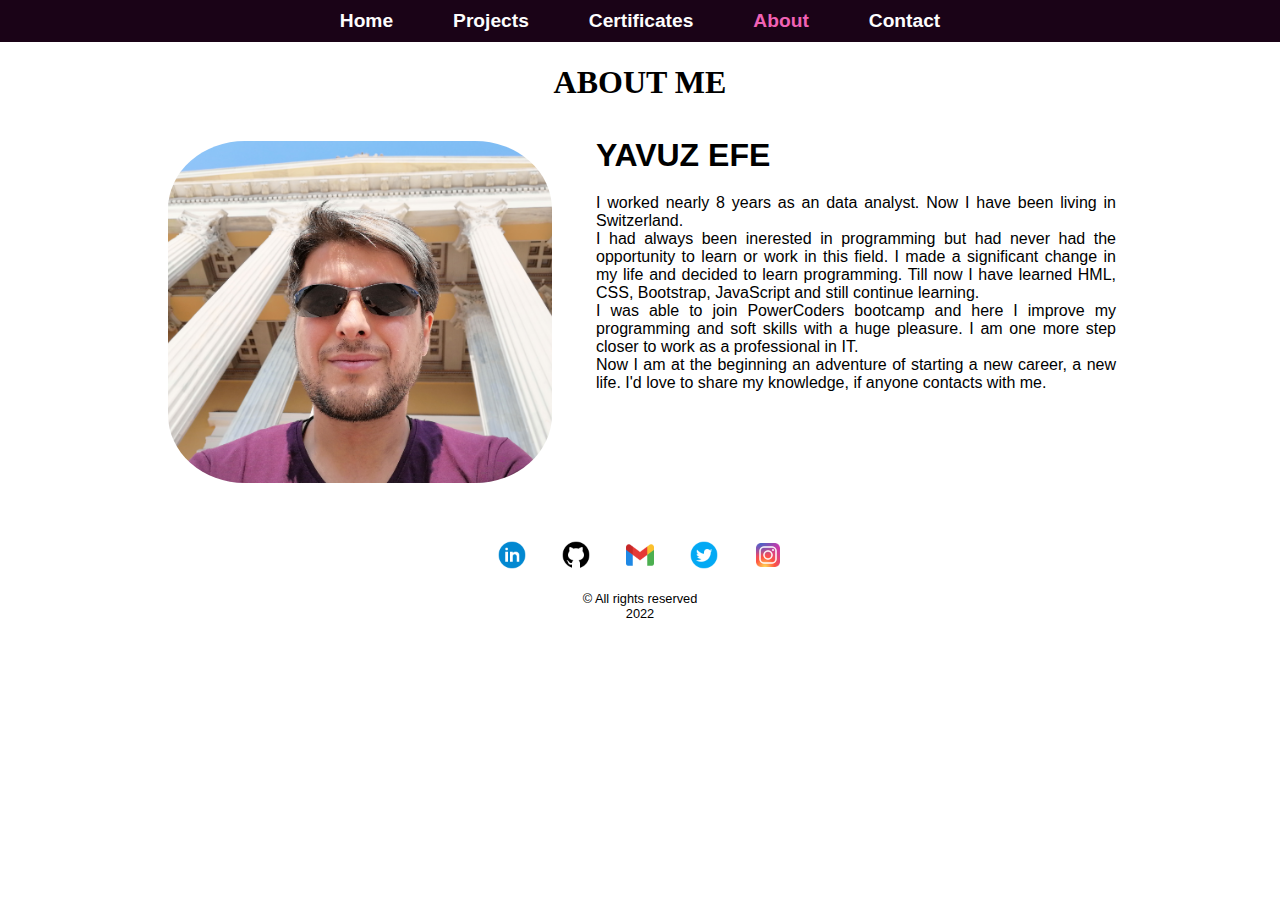
==== about.html @ 645559d1 "create portfolio website" ====
<!DOCTYPE html>
<html lang="en">

<head>
  <meta charset="UTF-8" />
  <meta http-equiv="X-UA-Compatible" content="IE=edge" />
  <meta name="viewport" content="width=device-width, initial-scale=1.0" />
  <title>Personal Portfolio</title>
  <link rel="stylesheet" href="style.css" />
  <link rel="stylesheet" href="media_querries.css">
</head>

<body>
  <nav>
    <ul>
      <li><a href="index.html">Home</a></li>
      <li><a href="projects.html">Projects</a></li>
      <li><a href="certificate.html">Certificates</a></li>
      <li><a class="active_nav" href="about.html">About</a></li>
      <li><a href="contact.html">Contact</a></li>
    </ul>
  </nav>

  <section id="about">
    <h1 class="headings">ABOUT ME</h1>
    <div id="pic">
      <img src="images/profil.png" alt="Photo of Yavuz Efe" title="From Greece" />
      <div id="intro">
        <h2>YAVUZ EFE</h2>
        <p>
          I worked nearly 8 years as an data analyst. Now I have been living in
          Switzerland. <br> I had always been inerested in programming but had never had the opportunity to learn or
          work in this field. I made a significant change in my life and decided to learn programming. Till now I have
          learned HML, CSS, Bootstrap, JavaScript and still continue learning. <br> I was able to join PowerCoders
          bootcamp and here I improve my programming and soft skills with a huge pleasure. I am one more step closer to work
          as a professional in IT. <br> Now I am at the beginning an adventure of starting a new career, a new life. I'd
          love to share my knowledge, if anyone contacts with me.
        </p>
      </div>
    </div>
  </section>

  <footer>
    <div class="footer-icons">
      <a href="https://www.linkedin.com/in/yavuz-efe-206b391b7/"><img src="images/icons8-linkedin-circled-48.png"
          alt="linkedin icon"></a>
      <a href="https://github.com/yavuzefe"><img src="images/icons8-github-48.png" alt="github icon"></a>
      <a href="#"><img src="images/icons8-gmail-48.png" alt="E-mail icon"></a>
      <a href="#"><img src="images/icons8-twitter-circled-48.png" alt="twitter icon"></a>
      <a href="#"><img src="images/icons8-instagram-48.png" alt="instagram icon"></a>
    </div>
    <p>&#169 All rights reserved</p>
    <p>2022</p>
  </footer>

</body>

</html>
---- style.css ----
html {
    box-sizing: border-box;
    scroll-behavior: smooth;
}

* {
    box-sizing: inherit;
    font-family: sans-serif;
    margin: 0;
    padding: 0;
}
section{
    width: 80vw;
    /* height: 90vh; */
    margin: auto;
}
/* section::before {
    content: '';
    display: block;
    height: 2rem;
  } */

h1{
    margin-top: 2rem;
}
/* NAVIGATOR */
/* #check{
    display: none;
} */
nav {
    display: flex;
    flex-wrap: wrap;
    justify-content: center;
    align-items: center;
    background-color: rgb(26, 3, 23);
    position: fixed;
    top: 0;
    width: 100%;
}
nav ul {
    display: flex;
    list-style: none;
    margin: 10px;
}
nav ul li {
    font-size: 1.2rem;
    font-weight: bold;
}
nav ul li a {
    color: #FDFDFD;
    padding: 10px 30px;
    text-decoration: none;
    transition: all 0.5s ease;
}

nav ul li .active_nav{
    color: #f062b5;
}

nav ul li a:hover {
    color: #f062b5;
    border-bottom: solid 3px #f062b5;
}

.headings {
    font-family: century;
    font-size: 2rem;
    text-align: center;
    margin: 3rem auto 1rem ;
}

/* HOME SECTION */

#home {
    display: flex;
    flex-direction: row;
    justify-content: space-around;
    align-items: center ;
}

#container{
    display: flex;
    flex-direction: column;
    justify-content: center;
    width: 50%;
}

#home img{
    display: block;
    height: 35vw;
    margin-top: 1rem;
    border-radius: 0% 0% 10% 10%;
}

#home p {
    font-size: 1.2rem;
    padding-left: 2rem;
}
/* #home a {
    margin: auto;
}
#home a:hover{
    cursor:default;
} */
#resumebutton{
    width: 35%;
    margin: 2rem auto 0;
    padding: 0.3em;
    background-color: #ae31b2;
    color: whitesmoke;
    font-size: large;
    border-radius: 1em;
    font-size: 1.3rem;
    font-weight: 700;
}

#resumebutton:hover{
    cursor: pointer;
    box-shadow: 5px 5px 20px 0 #6248cd;
    transition: 0.3s;
}

/* PROJECT SECTION */

#projects {
    flex-direction: column;
    align-items: center;
    justify-content: center;
    padding: 1rem;
}

.projectgallery {
    display: flex;
    flex-wrap: wrap;
    justify-content: space-around;
}

.galleryitems{
    display: flex;
    flex-direction: column;
    align-items: center;
    width: 50%;
    /* height: 20rem; */
}

.galleryitems img {
    width: 20vw;
    height: 35vh;
    margin: 1rem;
    border-radius: 10%;
    box-shadow: 0 14px 8px 0 rgba(153, 12, 12, 0.2), 0 6px 20px 0 rgba(245, 8, 8, 0.2);
    transition: 0.5s;
    justify-self: center;
}
.galleryitems img:hover{
    box-shadow: 0 14px 16px 0 rgba(126, 10, 10, 0.6), 0 16px 35px 0 rgba(174, 4, 4, 0.45);
}
.cardtext{
    display: flex;
    flex-direction: column;
    justify-content: center;
    align-items: center;
    width: auto;
    flex-wrap: wrap;
}
.cardtext h2{
    display: flex;
    flex-wrap: wrap;
    margin: 1rem auto;
    color: #6248cd;
}
.apptools{
    font-size: large;
    margin-top: 2rem;font-weight: 700;
    color: #242424;
}

/* CERTIFICATES */

.certificates{
    display: flex;
    flex-direction: row;
    width: 100%;

}

.links{
    display: flex;
    flex-direction: column;
    justify-content: center;
    height: auto;
    width: 40%;
}
.links a {
    text-decoration:none;
    font-size: large;
    margin: 0.5rem;
  }

.slider {
    display: flex;
    height: auto;
    width: 55%;
    list-style: none;
    overflow: hidden;
    scroll-behavior: smooth;
    transition: 0.5s ease-in;
  }
  .slider li {
    /* color: #dbdbdb; */
    /* font-size: 300px; */
    flex-shrink: 0;
    width: 100%;
    display: flex;
    align-items: center;
    justify-content: center;
  }
  .slider li img{
      width: 100%;
      height: auto;
  }
  .purple {
    background-color: #348888;
  }
  .green {
    background-color: #22babb;
  }
  .maginta {
    background-color: #9ef8ee;
  }
  .blue {
    background-color: #fa7f08;
  }
  .yellow {
    background-color: #f24405;
  }
 

/* ABOUT SECTION */

#about {
    flex-direction: column;
    padding: 1rem;
    /* margin-bottom: 50px; */
}

#pic {
    display: flex;
    
}

#pic img { 
    height: 90%;
    width: 30vw;
    margin: 1.5rem;
    border-radius: 20%;
}

#intro {
    display: flex;
    flex-direction: column;
    text-align: justify;
    padding: 20px;
}

#intro h2 {
    font-size: 2rem;
    margin-bottom: 20px;
}

/* Contact Section */
#contact {
    display: flex;
    flex-direction: column;
}

.form {
    display: flex;
    flex-direction: column;
    align-items: center;
}

.inputs {
    padding: 15px;
    margin: 15px;
    width: 30%;
    border: none;
    border-bottom: #6e5a6e8b 2px solid;
    outline: none;
}

.inputs+textarea {
    border-left: 2px solid #6e5a6e8b;
    border-right: 2px solid #6e5a6e8b;
    width: 30%;
}

#send {
    background-color: #ea37a07e;
    padding: 15px 35px;
    margin: 50px auto;
    border: none;
    border-radius: 5%;
    color: white;
}

#send:hover {
    cursor: pointer;
    box-shadow: 0 5px 5px black;
}

/* FOOTER ICONS */
footer {
    display: flex;
    flex-direction: column;
    align-items: center;
    height: 1vh;
}

.footer-icons {
    display: flex;
    flex-direction: row;
    align-items: center;
    justify-content: space-between;
    margin: 1rem;
}
.footer-icons a{
    display: block;
    margin: 0 1rem;
}

.footer-icons img{
    height: 2rem;
}

footer p {
    font-size: 0.8rem;
}
---- media_querries.css ----
@media screen and (max-width:768px) {
    /* navbar */

    .headings {
        font-size: 2.5rem;
    }

    #resumebutton{
        width: 100%;
    }

    /* PROJECT */
    .galleryitems{
        width: 100%;
    }
    .galleryitems img {
        width: 80%;
        height: auto;
    }

    /* About */
    #pic {
        flex-direction: column;
        align-items: center;
    }

    #pic img {
        width: 500px;
        height: 300px;
    }

    #intro h2 {
        text-align: center;
        padding: 10px;
    }

    /* Contact */
    .inputs {
        width: 60%;
    }

    #message {
        width: 60%;
    }

    #send {
        width: 20%;
    }
}

@media screen and (max-width:640px) {

    /* HAMBURGER MENU */
    /* #check{
        display: none;
    } */
    label {
        display: flex;
        flex-direction: column;
        width: 70px;
        cursor: pointer;
    }
    label span {
        background: #fff;
        border-radius: 10px;
        height: 7px;
        margin: 7px 0;
        transition: .4s cubic-bezier(0.68, -0.6, 0.32, 1.6);
    }
    span:nth-of-type(1) {
        width: 50%;
    }
    span:nth-of-type(2) {
        width: 100%;
    }
    span:nth-of-type(3) {
        width: 75%;
    }
    input[type="checkbox"] {
        display: none;
    }
    input[type="checkbox"]:checked~span:nth-of-type(1) {
        transform-origin: bottom;
        transform: rotatez(45deg) translate(8px, 0px)
    }
    input[type="checkbox"]:checked~span:nth-of-type(2) {
        transform-origin: top;
        transform: rotatez(-45deg)
    }

    input[type="checkbox"]:checked~span:nth-of-type(3) {

        transform-origin: bottom;
        width: 50%;
        transform: translate(30px, -11px) rotatez(45deg);
    }

    /* HOME */
    #home {
        height: 820px;
    }

    #headings {
        font-size: 1.5rem;
    }

    /* About */
    #pic img {
        width: 300px;
        height: 175px;
    }

    #intro h2 {
        font-size: 1.3rem;
    }

    /* Projects */
    .gallery img {
        width: 100vw;
        height: auto;
        /* margin: 10px; */
    }

    /* Contact */
    .inputs {
        width: 80%;
    }

    #message {
        width: 80%
    }

    #send {
        width: 30%;
    }
}
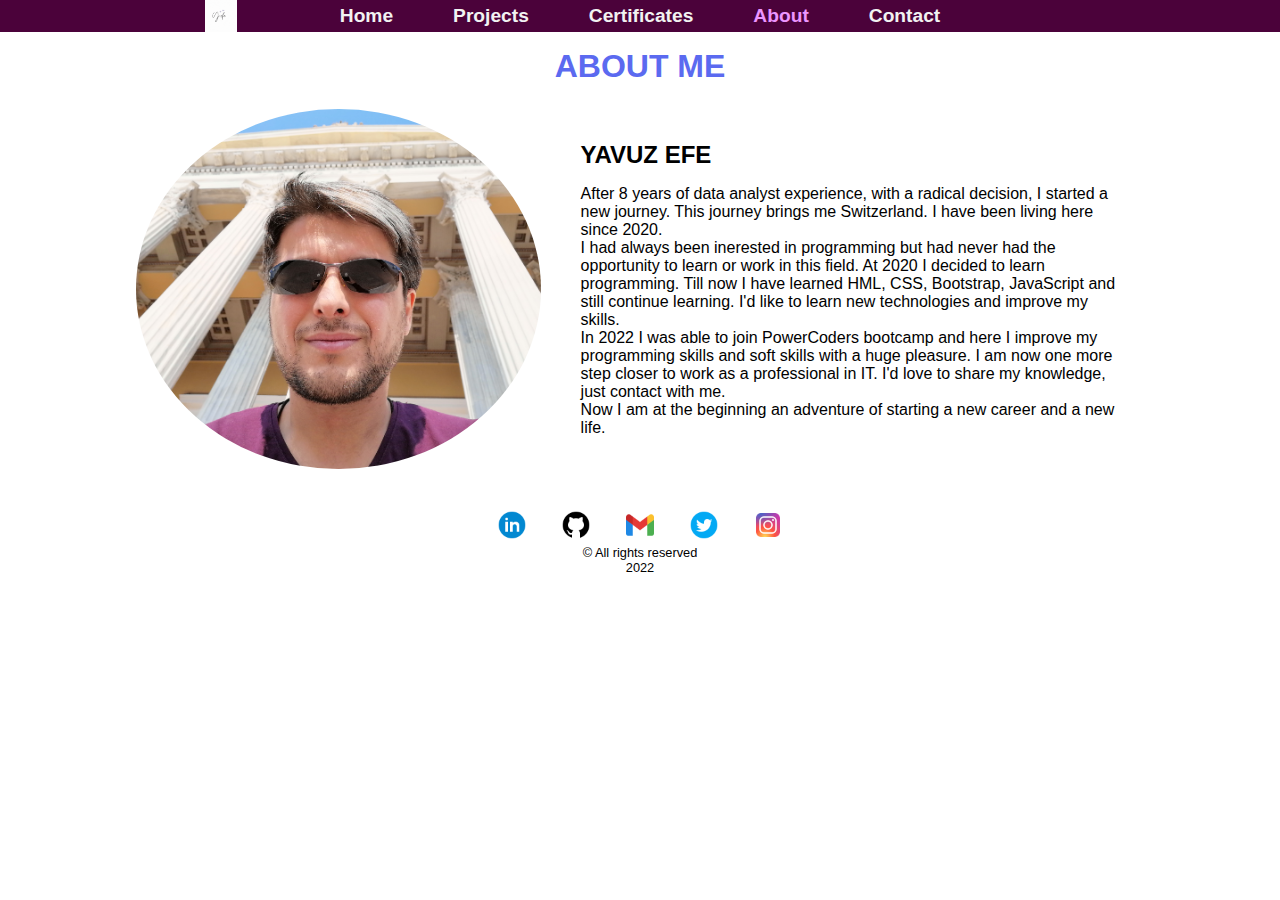
==== commit 16532dd4: "arrange colors and media querries" ====
--- a/about.html
+++ b/about.html
@@ -12,7 +12,12 @@
 
 <body>
   <nav>
-    <ul>
+    <div id="logo"><img src="/images/logo.gif" alt="logo"></div>
+    <input id="menu_toggle" type="checkbox">
+    <label class="menu_btn" for="menu_toggle">
+      <span></span>
+    </label>
+    <ul class="menu_box" id="main-nav">
       <li><a href="index.html">Home</a></li>
       <li><a href="projects.html">Projects</a></li>
       <li><a href="certificate.html">Certificates</a></li>
@@ -25,16 +30,15 @@
     <h1 class="headings">ABOUT ME</h1>
     <div id="pic">
       <img src="images/profil.png" alt="Photo of Yavuz Efe" title="From Greece" />
-      <div id="intro">
+      <div id="introduction">
         <h2>YAVUZ EFE</h2>
         <p>
-          I worked nearly 8 years as an data analyst. Now I have been living in
-          Switzerland. <br> I had always been inerested in programming but had never had the opportunity to learn or
-          work in this field. I made a significant change in my life and decided to learn programming. Till now I have
-          learned HML, CSS, Bootstrap, JavaScript and still continue learning. <br> I was able to join PowerCoders
-          bootcamp and here I improve my programming and soft skills with a huge pleasure. I am one more step closer to work
-          as a professional in IT. <br> Now I am at the beginning an adventure of starting a new career, a new life. I'd
-          love to share my knowledge, if anyone contacts with me.
+          After 8 years of data analyst experience, with a radical decision, I started a new journey. This journey brings me Switzerland. I have been living here since 2020. <br> I had always been inerested in programming but had never had the opportunity to learn or
+          work in this field. At 2020 I decided to learn programming. Till now I have
+          learned HML, CSS, Bootstrap, JavaScript and still continue learning. I'd like to learn new technologies and improve my skills.<br> In 2022 I was able to join PowerCoders
+          bootcamp and here I improve my programming skills and soft skills with a huge pleasure. I am now one more step closer to work
+          as a professional in IT. I'd
+          love to share my knowledge, just contact with me.<br> Now I am at the beginning an adventure of starting a new career and a new life. 
         </p>
       </div>
     </div>
--- a/style.css
+++ b/style.css
@@ -9,64 +9,76 @@
     margin: 0;
     padding: 0;
 }
-section{
+
+section {
     width: 80vw;
-    /* height: 90vh; */
     margin: auto;
 }
-/* section::before {
-    content: '';
-    display: block;
-    height: 2rem;
-  } */
-
-h1{
+
+h1 {
     margin-top: 2rem;
 }
+
 /* NAVIGATOR */
-/* #check{
-    display: none;
-} */
+
 nav {
     display: flex;
     flex-wrap: wrap;
     justify-content: center;
     align-items: center;
-    background-color: rgb(26, 3, 23);
+    background-color: #4b023a;
     position: fixed;
     top: 0;
     width: 100%;
-}
+    height: 2rem;
+}
+
+nav #logo img{
+    height: 2rem;
+    position: absolute;
+    left: 16%;
+    top: 0%;
+}
+
 nav ul {
     display: flex;
     list-style: none;
-    margin: 10px;
-}
+}
+
 nav ul li {
     font-size: 1.2rem;
     font-weight: bold;
 }
+
 nav ul li a {
-    color: #FDFDFD;
-    padding: 10px 30px;
+    color: #F2F2F2;
+    padding: 0px 30px;
     text-decoration: none;
     transition: all 0.5s ease;
 }
 
-nav ul li .active_nav{
-    color: #f062b5;
+nav ul li .active_nav {
+    color: #ec95ff;
 }
 
 nav ul li a:hover {
-    color: #f062b5;
-    border-bottom: solid 3px #f062b5;
+    color: #ec95ff;
+    border-bottom: solid 3px #ec95ff    ;
+    border-radius: 5px;
 }
 
 .headings {
-    font-family: century;
+    color: #5B6AF0;
+    font-family: 'Franklin Gothic Medium', 'Arial Narrow', Arial, sans-serif;
     font-size: 2rem;
+    font-weight: 700;
     text-align: center;
-    margin: 3rem auto 1rem ;
+    margin: 3rem auto 1rem;
+}
+
+/* HAMBURGER MENU */
+#menu_toggle, .menu_btn {
+    display: none;
 }
 
 /* HOME SECTION */
@@ -75,17 +87,17 @@
     display: flex;
     flex-direction: row;
     justify-content: space-around;
-    align-items: center ;
-}
-
-#container{
+    align-items: center;
+}
+
+#container {
     display: flex;
     flex-direction: column;
     justify-content: center;
     width: 50%;
 }
 
-#home img{
+#home img {
     display: block;
     height: 35vw;
     margin-top: 1rem;
@@ -96,17 +108,12 @@
     font-size: 1.2rem;
     padding-left: 2rem;
 }
-/* #home a {
-    margin: auto;
-}
-#home a:hover{
-    cursor:default;
-} */
-#resumebutton{
+
+#resumebutton {
     width: 35%;
     margin: 2rem auto 0;
     padding: 0.3em;
-    background-color: #ae31b2;
+    background-color: #ad0586d7;
     color: whitesmoke;
     font-size: large;
     border-radius: 1em;
@@ -114,7 +121,7 @@
     font-weight: 700;
 }
 
-#resumebutton:hover{
+#resumebutton:hover {
     cursor: pointer;
     box-shadow: 5px 5px 20px 0 #6248cd;
     transition: 0.3s;
@@ -126,7 +133,6 @@
     flex-direction: column;
     align-items: center;
     justify-content: center;
-    padding: 1rem;
 }
 
 .projectgallery {
@@ -135,15 +141,14 @@
     justify-content: space-around;
 }
 
-.galleryitems{
+.galleryitems {
     display: flex;
     flex-direction: column;
     align-items: center;
     width: 50%;
-    /* height: 20rem; */
-}
-
-.galleryitems img {
+}
+
+.galleryitems a img {
     width: 20vw;
     height: 35vh;
     margin: 1rem;
@@ -152,10 +157,12 @@
     transition: 0.5s;
     justify-self: center;
 }
-.galleryitems img:hover{
+
+.galleryitems img:hover {
     box-shadow: 0 14px 16px 0 rgba(126, 10, 10, 0.6), 0 16px 35px 0 rgba(174, 4, 4, 0.45);
 }
-.cardtext{
+
+.cardtext {
     display: flex;
     flex-direction: column;
     justify-content: center;
@@ -163,39 +170,49 @@
     width: auto;
     flex-wrap: wrap;
 }
-.cardtext h2{
+
+.cardtext h2 {
     display: flex;
     flex-wrap: wrap;
     margin: 1rem auto;
-    color: #6248cd;
-}
-.apptools{
+    color: #AD0586;
+}
+
+.apptools {
     font-size: large;
-    margin-top: 2rem;font-weight: 700;
+    margin-top: 2rem;
+    font-weight: 700;
     color: #242424;
 }
 
 /* CERTIFICATES */
 
-.certificates{
+.certificates {
     display: flex;
     flex-direction: row;
     width: 100%;
-
-}
-
-.links{
+}
+
+.links {
     display: flex;
     flex-direction: column;
     justify-content: center;
     height: auto;
     width: 40%;
 }
+
 .links a {
-    text-decoration:none;
-    font-size: large;
+    text-decoration: none;
+    font-size: medium;
+    font-weight: 600;
+    color: #2b2b2b;
     margin: 0.5rem;
-  }
+
+}
+
+.links a:hover{
+    color: #c40808;
+}
 
 .slider {
     display: flex;
@@ -205,84 +222,75 @@
     overflow: hidden;
     scroll-behavior: smooth;
     transition: 0.5s ease-in;
-  }
-  .slider li {
-    /* color: #dbdbdb; */
-    /* font-size: 300px; */
+}
+
+.slider li {
     flex-shrink: 0;
     width: 100%;
     display: flex;
     align-items: center;
     justify-content: center;
-  }
-  .slider li img{
-      width: 100%;
-      height: auto;
-  }
-  .purple {
-    background-color: #348888;
-  }
-  .green {
-    background-color: #22babb;
-  }
-  .maginta {
-    background-color: #9ef8ee;
-  }
-  .blue {
-    background-color: #fa7f08;
-  }
-  .yellow {
-    background-color: #f24405;
-  }
- 
+}
+
+.slider li img {
+    width: 100%;
+    max-height: 500px;
+}
 
 /* ABOUT SECTION */
 
 #about {
-    flex-direction: column;
-    padding: 1rem;
-    /* margin-bottom: 50px; */
+    display: flex;
+    flex-direction: column;
 }
 
 #pic {
     display: flex;
-    
-}
-
-#pic img { 
-    height: 90%;
-    width: 30vw;
-    margin: 1.5rem;
-    border-radius: 20%;
-}
-
-#intro {
-    display: flex;
-    flex-direction: column;
-    text-align: justify;
-    padding: 20px;
-}
-
-#intro h2 {
-    font-size: 2rem;
-    margin-bottom: 20px;
+    align-items: center;
+    width: 100%;
+    height: auto;
+
+}
+
+#pic img {
+    margin: 0.5rem;
+    border-radius:50%;
+    height: 40vh;
+    width: auto;
+}
+
+#introduction {
+    display: flex;
+    flex-direction: column;
+    justify-content: center;
+    text-align:left;
+    margin: 1rem 2rem;
+    font-size: medium;
+}
+
+#introduction h2 {
+    font-size: 1.5rem;
+    margin-bottom: 1rem;
 }
 
 /* Contact Section */
+
 #contact {
     display: flex;
     flex-direction: column;
+    align-items: center;
 }
 
 .form {
     display: flex;
     flex-direction: column;
+    justify-content: center;
     align-items: center;
 }
 
 .inputs {
-    padding: 15px;
-    margin: 15px;
+    padding: 0.3rem 1rem;
+    margin: 1rem;
     width: 30%;
     border: none;
     border-bottom: #6e5a6e8b 2px solid;
@@ -290,23 +298,25 @@
 }
 
 .inputs+textarea {
-    border-left: 2px solid #6e5a6e8b;
-    border-right: 2px solid #6e5a6e8b;
+    border: 2px solid #6e5a6e8b;
     width: 30%;
+    padding: 1rem;
 }
 
 #send {
-    background-color: #ea37a07e;
-    padding: 15px 35px;
-    margin: 50px auto;
+    background-color: #F042FC;
+    padding: 0.5rem 2rem;
+    margin: 2rem auto 0;
     border: none;
-    border-radius: 5%;
+    border-radius: 10px;
     color: white;
+    font-size:large;
 }
 
 #send:hover {
     cursor: pointer;
     box-shadow: 0 5px 5px black;
+    transition: 0.3s;
 }
 
 /* FOOTER ICONS */
@@ -314,22 +324,24 @@
     display: flex;
     flex-direction: column;
     align-items: center;
-    height: 1vh;
+    margin-top: 1rem;
 }
 
 .footer-icons {
     display: flex;
     flex-direction: row;
+    flex-wrap: wrap;
     align-items: center;
     justify-content: space-between;
-    margin: 1rem;
-}
-.footer-icons a{
+    margin-top: 1rem;
+}
+
+.footer-icons a {
     display: block;
     margin: 0 1rem;
 }
 
-.footer-icons img{
+.footer-icons img {
     height: 2rem;
 }
 
--- a/media_querries.css
+++ b/media_querries.css
@@ -1,65 +1,20 @@
 @media screen and (max-width:768px) {
+    nav #logo img{
+        height: 2rem;
+        position: absolute;
+        left: 5%;
+        top: 0%;
+    }
+
     /* navbar */
-
-    .headings {
-        font-size: 2.5rem;
-    }
-
-    #resumebutton{
-        width: 100%;
-    }
-
-    /* PROJECT */
-    .galleryitems{
-        width: 100%;
-    }
-    .galleryitems img {
-        width: 80%;
-        height: auto;
-    }
-
-    /* About */
-    #pic {
-        flex-direction: column;
-        align-items: center;
-    }
-
-    #pic img {
-        width: 500px;
-        height: 300px;
-    }
-
-    #intro h2 {
-        text-align: center;
-        padding: 10px;
-    }
-
-    /* Contact */
-    .inputs {
-        width: 60%;
-    }
-
-    #message {
-        width: 60%;
-    }
-
-    #send {
-        width: 20%;
-    }
-}
-
-@media screen and (max-width:640px) {
-
-    /* HAMBURGER MENU */
-    /* #check{
-        display: none;
-    } */
+    /* hamburger menu */
     label {
         display: flex;
         flex-direction: column;
         width: 70px;
         cursor: pointer;
     }
+
     label span {
         background: #fff;
         border-radius: 10px;
@@ -67,22 +22,28 @@
         margin: 7px 0;
         transition: .4s cubic-bezier(0.68, -0.6, 0.32, 1.6);
     }
+
     span:nth-of-type(1) {
         width: 50%;
     }
+
     span:nth-of-type(2) {
         width: 100%;
     }
+
     span:nth-of-type(3) {
         width: 75%;
     }
+
     input[type="checkbox"] {
         display: none;
     }
+
     input[type="checkbox"]:checked~span:nth-of-type(1) {
         transform-origin: bottom;
         transform: rotatez(45deg) translate(8px, 0px)
     }
+
     input[type="checkbox"]:checked~span:nth-of-type(2) {
         transform-origin: top;
         transform: rotatez(-45deg)
@@ -95,10 +56,130 @@
         transform: translate(30px, -11px) rotatez(45deg);
     }
 
+    #menu_toggle {
+        opacity: 0;
+    }
+
+    #menu_toggle:checked~.menu_btn>span {
+        transform: rotate(45deg);
+    }
+
+    #menu_toggle:checked~.menu_btn>span::before {
+        top: 0;
+        transform: rotate(0);
+    }
+
+    #menu_toggle:checked~.menu_btn>span::after {
+        top: 0;
+        transform: rotate(90deg);
+    }
+
+    #menu_toggle:checked~.menu_box {
+        visibility: visible;
+        top: 0;
+        left: 0;
+    }
+
+    .menu_btn {
+        display: flex;
+        align-items: center;
+        position: fixed;
+        top: 0.5rem;
+        right: 1rem;
+        width: 26px;
+        height: 26px;
+        cursor: pointer;
+        z-index: 1;
+    }
+
+    .menu_btn>span, .menu_btn>span::before, .menu_btn>span::after {
+        display: block;
+        position: absolute;
+
+        width: 100%;
+        height: 2px;
+        background-color: #dfdcdc;
+        transition-duration: .25s;
+    }
+
+    .menu_btn>span::before {
+        content: '';
+        top: -8px;
+    }
+
+    .menu_btn>span::after {
+        content: '';
+        top: 8px;
+    }
+
+    .menu_box {
+        display: block;
+        position: fixed;
+        visibility: hidden;
+        top: -100%;
+        left: 0;
+        width: 100%;
+        margin: 0;
+        padding: 2rem 1rem;
+        background-color: #4b023a;
+        box-shadow: 1px 10px 10px rgba(0, 0, 0, .7);
+        transition: all .25s linear;
+    }
+
+    .headings {
+        font-size: 2.5rem;
+    }
+
+    #resumebutton {
+        width: 100%;
+    }
+
+    /* PROJECT */
+    .galleryitems {
+        width: 100%;
+        margin-bottom: 2rem;
+    }
+    .galleryitems a  {
+        display: flex;
+        justify-content: center;
+        margin-bottom: 1rem;
+    }
+    .galleryitems a img {
+        width: 80%;
+        height: auto;
+        margin: 0 auto;
+    }
+
+    /* About */
+    #pic {
+        flex-direction: column;
+        align-items: center;
+    }
+
+    #pic img {
+        width: 500px;
+        height: 300px;
+    }
+
+    #intro h2 {
+        text-align: center;
+        padding: 10px;
+    }
+
+    /* Contact */
+    .inputs {
+        width: 60%;
+    }
+
+    #message {
+        width: 60%;
+    }
+
+    #send {
+        width: 100%;
+    }
+
     /* HOME */
-    #home {
-        height: 820px;
-    }
 
     #headings {
         font-size: 1.5rem;
@@ -106,8 +187,8 @@
 
     /* About */
     #pic img {
-        width: 300px;
-        height: 175px;
+        height: 20vh;
+        width: auto;
     }
 
     #intro h2 {
@@ -133,4 +214,27 @@
     #send {
         width: 30%;
     }
+}
+
+@media screen and (max-width:400px) {
+    /* HOME SECTION */
+    #home img{
+        display: none;
+    }
+    #container{
+        width: 100%;
+    }
+
+    /* #ABOUT SECTION */
+    #send {
+        background-color: #F042FC;
+        padding: 0.5rem;
+}
+    /* CERTIFICATES SECTION */
+    .links{
+        width: 100%;
+    }
+.slider{
+    display: none;
+}
 }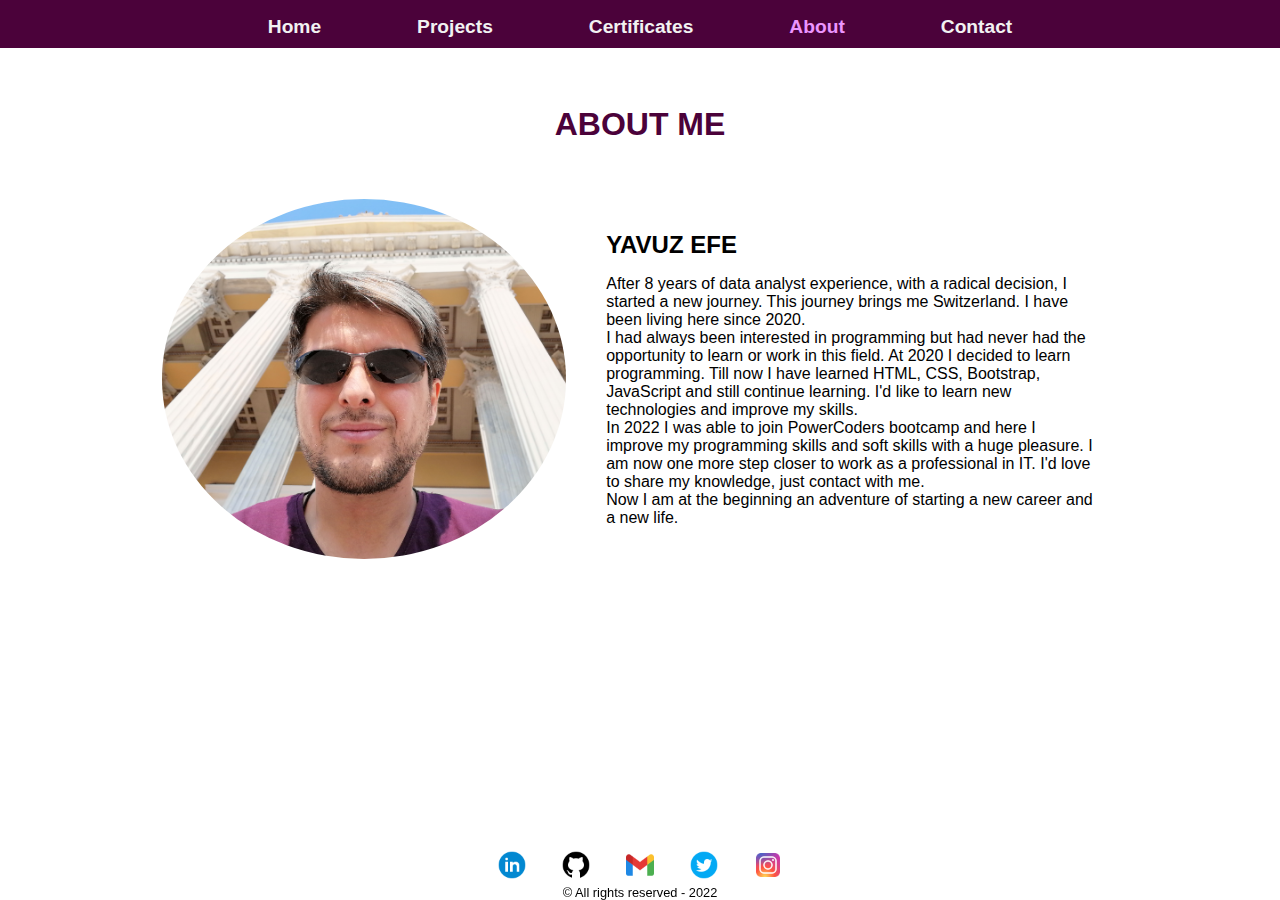
==== commit 08931799: "align the sections and reduce the colors" ====
--- a/about.html
+++ b/about.html
@@ -12,7 +12,6 @@
 
 <body>
   <nav>
-    <div id="logo"><img src="/images/logo.gif" alt="logo"></div>
     <input id="menu_toggle" type="checkbox">
     <label class="menu_btn" for="menu_toggle">
       <span></span>
@@ -33,9 +32,9 @@
       <div id="introduction">
         <h2>YAVUZ EFE</h2>
         <p>
-          After 8 years of data analyst experience, with a radical decision, I started a new journey. This journey brings me Switzerland. I have been living here since 2020. <br> I had always been inerested in programming but had never had the opportunity to learn or
+          After 8 years of data analyst experience, with a radical decision, I started a new journey. This journey brings me Switzerland. I have been living here since 2020. <br> I had always been interested in programming but had never had the opportunity to learn or
           work in this field. At 2020 I decided to learn programming. Till now I have
-          learned HML, CSS, Bootstrap, JavaScript and still continue learning. I'd like to learn new technologies and improve my skills.<br> In 2022 I was able to join PowerCoders
+          learned HTML, CSS, Bootstrap, JavaScript and still continue learning. I'd like to learn new technologies and improve my skills.<br> In 2022 I was able to join PowerCoders
           bootcamp and here I improve my programming skills and soft skills with a huge pleasure. I am now one more step closer to work
           as a professional in IT. I'd
           love to share my knowledge, just contact with me.<br> Now I am at the beginning an adventure of starting a new career and a new life. 
@@ -53,8 +52,7 @@
       <a href="#"><img src="images/icons8-twitter-circled-48.png" alt="twitter icon"></a>
       <a href="#"><img src="images/icons8-instagram-48.png" alt="instagram icon"></a>
     </div>
-    <p>&#169 All rights reserved</p>
-    <p>2022</p>
+    <p>&#169 All rights reserved - 2022</p>
   </footer>
 
 </body>
--- a/style.css
+++ b/style.css
@@ -12,7 +12,7 @@
 
 section {
     width: 80vw;
-    margin: auto;
+    margin: auto;  
 }
 
 h1 {
@@ -30,14 +30,7 @@
     position: fixed;
     top: 0;
     width: 100%;
-    height: 2rem;
-}
-
-nav #logo img{
-    height: 2rem;
-    position: absolute;
-    left: 16%;
-    top: 0%;
+    height: 3rem;
 }
 
 nav ul {
@@ -48,11 +41,12 @@
 nav ul li {
     font-size: 1.2rem;
     font-weight: bold;
+    margin: 1rem;
 }
 
 nav ul li a {
     color: #F2F2F2;
-    padding: 0px 30px;
+    margin: 2rem;
     text-decoration: none;
     transition: all 0.5s ease;
 }
@@ -67,13 +61,13 @@
     border-radius: 5px;
 }
 
-.headings {
-    color: #5B6AF0;
+.headings, #greetingh1 {
+    color: #4b023a;
     font-family: 'Franklin Gothic Medium', 'Arial Narrow', Arial, sans-serif;
     font-size: 2rem;
     font-weight: 700;
     text-align: center;
-    margin: 3rem auto 1rem;
+    margin: 5rem auto 1rem;
 }
 
 /* HAMBURGER MENU */
@@ -87,7 +81,6 @@
     display: flex;
     flex-direction: row;
     justify-content: space-around;
-    align-items: center;
 }
 
 #container {
@@ -95,25 +88,36 @@
     flex-direction: column;
     justify-content: center;
     width: 50%;
+    height: 100vh;
 }
 
 #home img {
     display: block;
-    height: 35vw;
+    height: 40vw;
     margin-top: 1rem;
     border-radius: 0% 0% 10% 10%;
 }
 
-#home p {
+#home #greeting {
     font-size: 1.2rem;
-    padding-left: 2rem;
+    padding-left: 1rem;
+    margin: 2rem;
+    text-align: center;
+}
+#home #greetingh1 {
+    margin-top: 10px !important
+}
+
+#resumelink{
+    display: flex;
+    text-decoration: none;
 }
 
 #resumebutton {
     width: 35%;
     margin: 2rem auto 0;
     padding: 0.3em;
-    background-color: #ad0586d7;
+    background-color: #4b023a;
     color: whitesmoke;
     font-size: large;
     border-radius: 1em;
@@ -133,6 +137,11 @@
     flex-direction: column;
     align-items: center;
     justify-content: center;
+    margin-top: 6rem;
+}
+
+#projects h1{
+    margin: 3rem auto;
 }
 
 .projectgallery {
@@ -174,8 +183,8 @@
 .cardtext h2 {
     display: flex;
     flex-wrap: wrap;
-    margin: 1rem auto;
-    color: #AD0586;
+    margin: 1.2rem auto;
+    color: #4b023a;
 }
 
 .apptools {
@@ -205,13 +214,12 @@
     text-decoration: none;
     font-size: medium;
     font-weight: 600;
-    color: #2b2b2b;
+    color: #6c6c6c;
     margin: 0.5rem;
-
 }
 
 .links a:hover{
-    color: #c40808;
+    color: #4b023a;
 }
 
 .slider {
@@ -236,12 +244,18 @@
     width: 100%;
     max-height: 500px;
 }
+.slider li img #certificate2{
+    height: 20rem;
+    width: auto;
+
+}
 
 /* ABOUT SECTION */
 
 #about {
     display: flex;
     flex-direction: column;
+    padding: 2%;
 }
 
 #pic {
@@ -249,7 +263,6 @@
     align-items: center;
     width: 100%;
     height: auto;
-
 }
 
 #pic img {
@@ -268,6 +281,10 @@
     font-size: medium;
 }
 
+#about h1{
+    margin-bottom: 3rem;
+}
+
 #introduction h2 {
     font-size: 1.5rem;
     margin-bottom: 1rem;
@@ -275,10 +292,10 @@
 
 /* Contact Section */
 
-#contact {
-    display: flex;
-    flex-direction: column;
-    align-items: center;
+#contactme {
+    display: flex;
+    flex-direction: column;
+    margin: 5% auto;
 }
 
 .form {
@@ -321,10 +338,12 @@
 
 /* FOOTER ICONS */
 footer {
-    display: flex;
-    flex-direction: column;
-    align-items: center;
-    margin-top: 1rem;
+    position: fixed;
+    bottom: 0;
+    width: 100vw;
+    flex-direction: column;
+    align-items: space-between;
+    /* margin-top: 1rem; */
 }
 
 .footer-icons {
@@ -332,7 +351,7 @@
     flex-direction: row;
     flex-wrap: wrap;
     align-items: center;
-    justify-content: space-between;
+    justify-content: center;
     margin-top: 1rem;
 }
 
@@ -346,5 +365,7 @@
 }
 
 footer p {
+    display: flex;
     font-size: 0.8rem;
+    justify-content: center;
 }--- a/media_querries.css
+++ b/media_querries.css
@@ -1,10 +1,4 @@
 @media screen and (max-width:768px) {
-    nav #logo img{
-        height: 2rem;
-        position: absolute;
-        left: 5%;
-        top: 0%;
-    }
 
     /* navbar */
     /* hamburger menu */
@@ -92,7 +86,9 @@
         z-index: 1;
     }
 
-    .menu_btn>span, .menu_btn>span::before, .menu_btn>span::after {
+    .menu_btn>span,
+    .menu_btn>span::before,
+    .menu_btn>span::after {
         display: block;
         position: absolute;
 
@@ -119,7 +115,8 @@
         top: -100%;
         left: 0;
         width: 100%;
-        margin: 0;
+        height: 15rem;
+        /* margin: 0; */
         padding: 2rem 1rem;
         background-color: #4b023a;
         box-shadow: 1px 10px 10px rgba(0, 0, 0, .7);
@@ -139,11 +136,13 @@
         width: 100%;
         margin-bottom: 2rem;
     }
-    .galleryitems a  {
+
+    .galleryitems a {
         display: flex;
         justify-content: center;
         margin-bottom: 1rem;
     }
+
     .galleryitems a img {
         width: 80%;
         height: auto;
@@ -217,11 +216,13 @@
 }
 
 @media screen and (max-width:400px) {
+
     /* HOME SECTION */
-    #home img{
+    #home img {
         display: none;
     }
-    #container{
+
+    #container {
         width: 100%;
     }
 
@@ -229,12 +230,18 @@
     #send {
         background-color: #F042FC;
         padding: 0.5rem;
-}
+    }
+
     /* CERTIFICATES SECTION */
-    .links{
-        width: 100%;
-    }
-.slider{
-    display: none;
-}
+    .links {
+        width: 100%;
+    }
+
+    .slider {
+        display: none;
+    }
+    .footer-icons {
+        flex-wrap:nowrap;
+       
+    }
 }